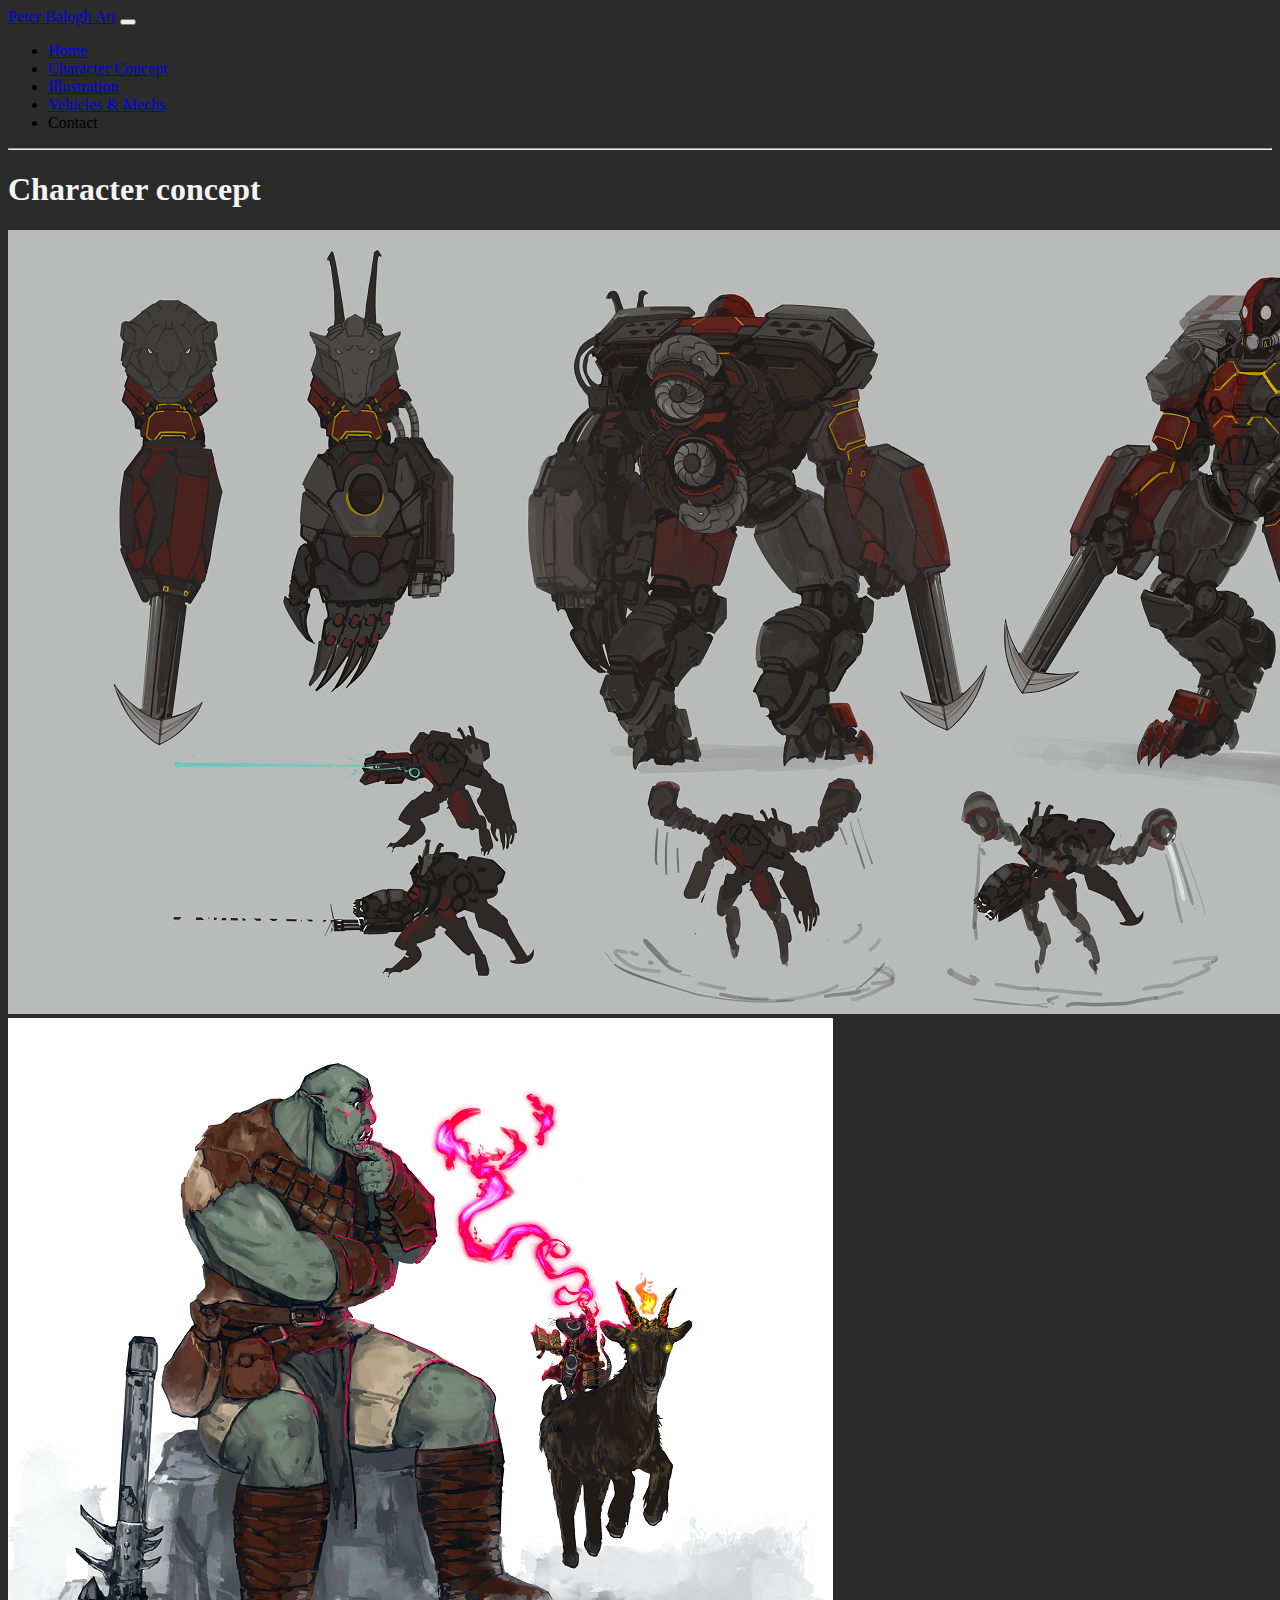
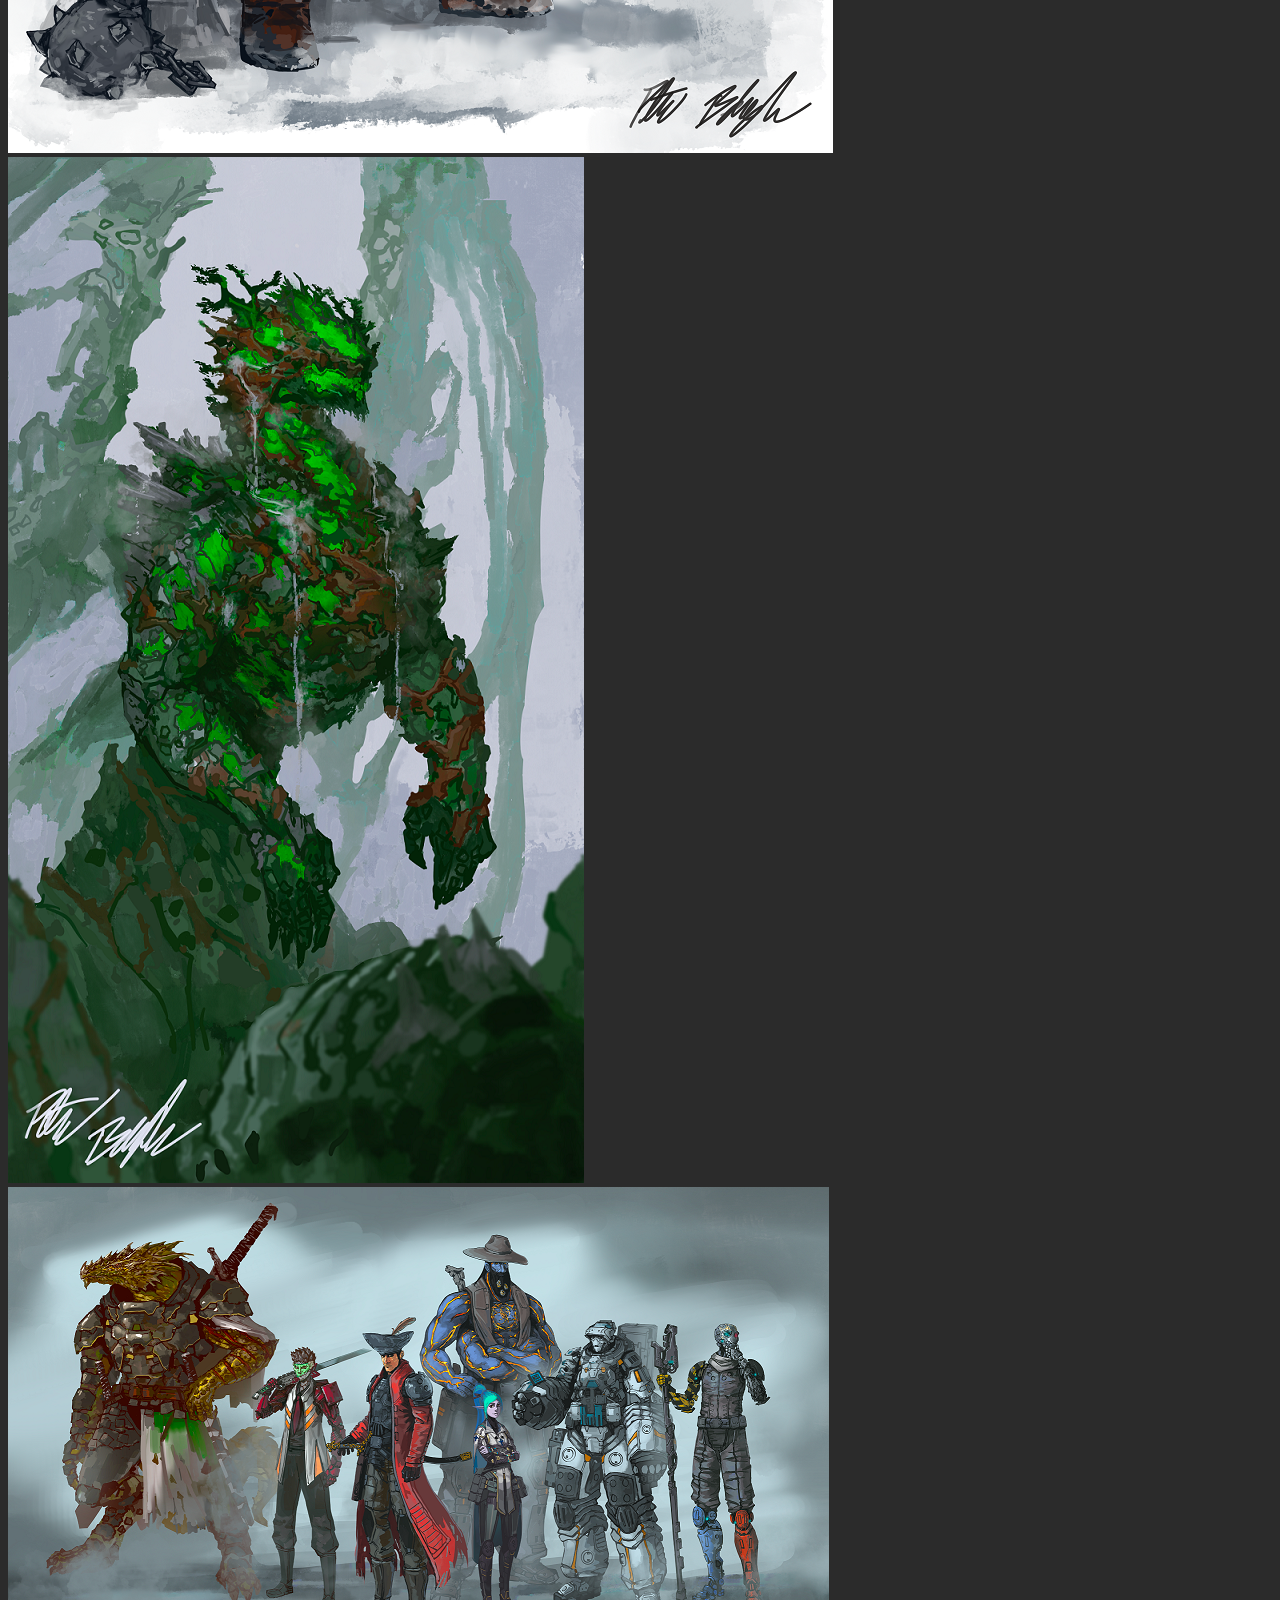
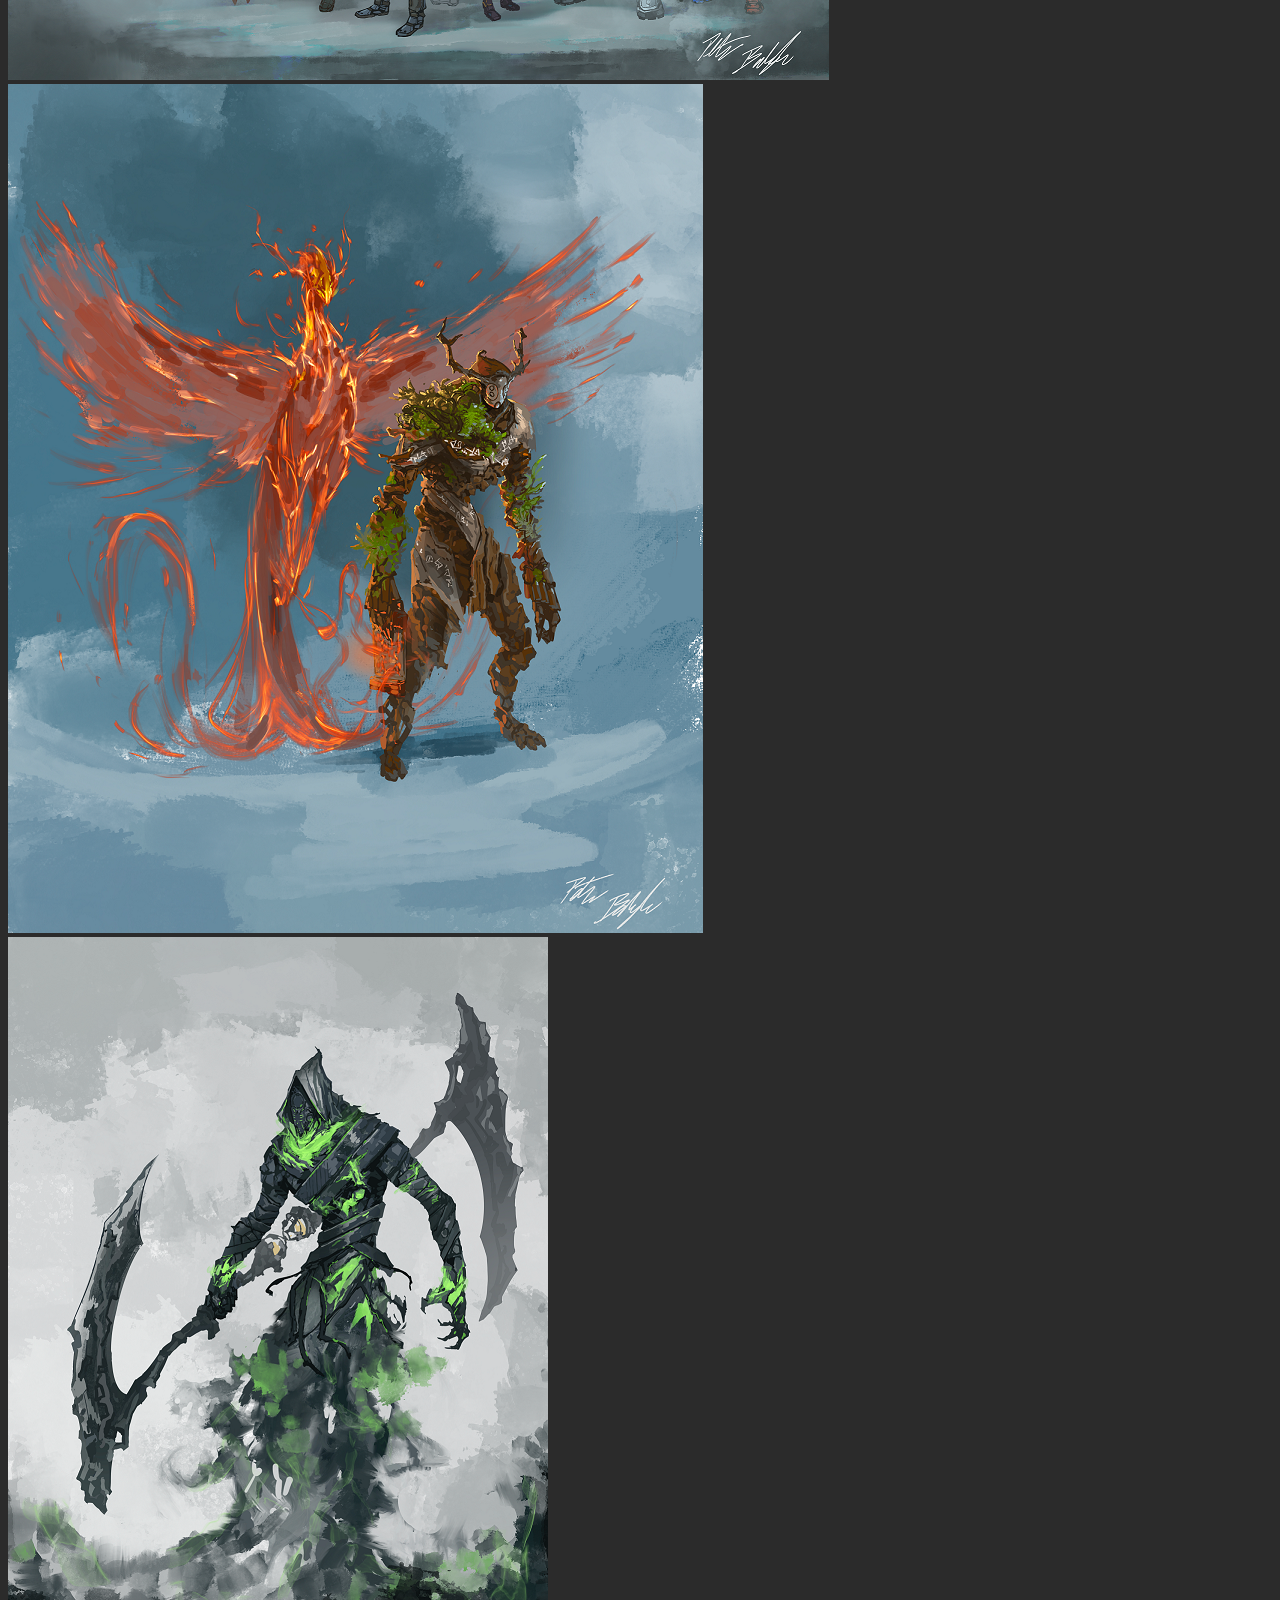
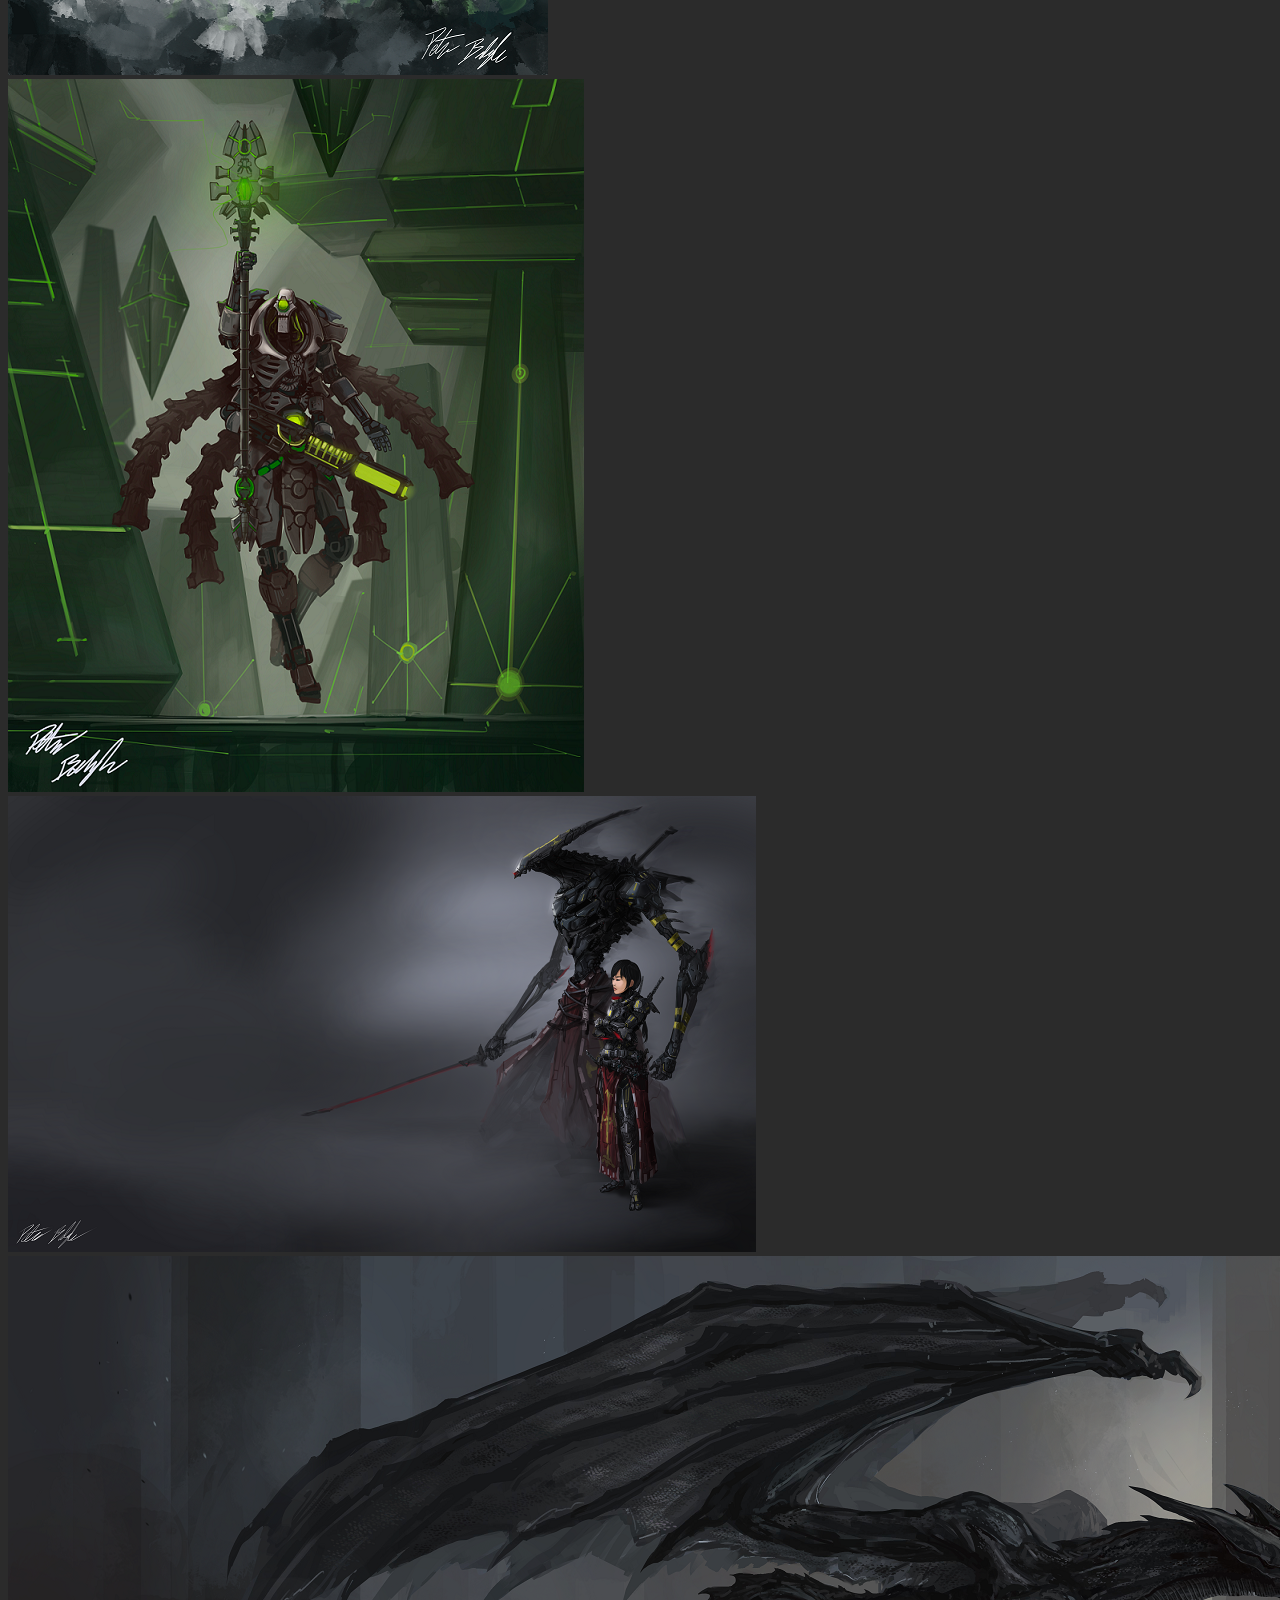
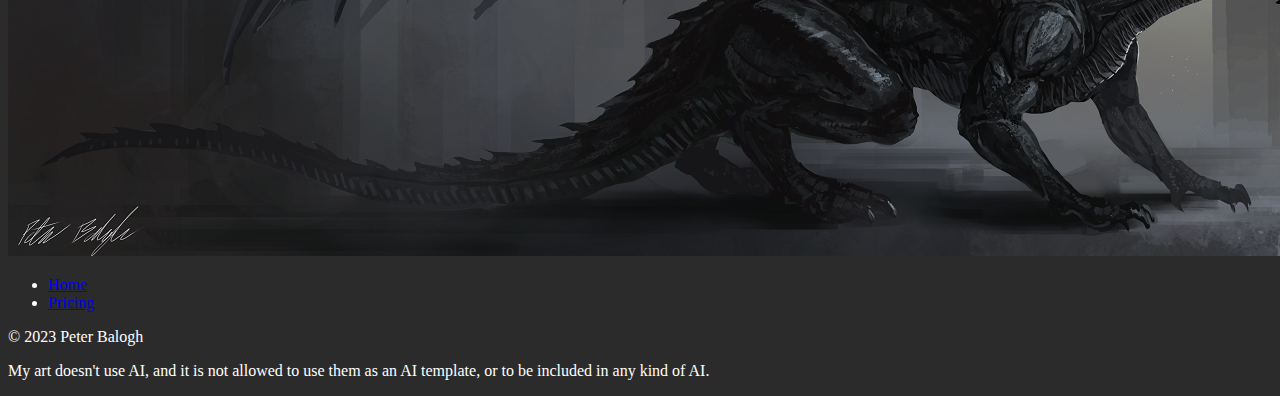
==== character-concept-gallery.html @ 2421f550 "Implemented lightbox gallery" ====
<!DOCTYPE html>
<html lang="en">
<head>
    <meta charset="UTF-8">
    <meta name="viewport" content="width=device-width, initial-scale=1.0">
    <script src="https://cdn.jsdelivr.net/npm/bootstrap@5.3.2/dist/js/bootstrap.bundle.min.js" integrity="sha384-C6RzsynM9kWDrMNeT87bh95OGNyZPhcTNXj1NW7RuBCsyN/o0jlpcV8Qyq46cDfL" crossorigin="anonymous"></script>
    <link href="https://cdn.jsdelivr.net/npm/bootstrap@5.3.2/dist/css/bootstrap.min.css" rel="stylesheet" integrity="sha384-T3c6CoIi6uLrA9TneNEoa7RxnatzjcDSCmG1MXxSR1GAsXEV/Dwwykc2MPK8M2HN" crossorigin="anonymous">
    <link rel="stylesheet" href="style.css">
    <link rel="stylesheet" href="./css/lightbox.min.css">

    <script defer src="delay.js"></script>
    <script type="text/javascript" src="./lightbox-plus-jquery.min.js"></script>

    <title>Peter Balogh Art</title>
</head>
<body>
  <div class="container">

    <section id="navbar">
        <nav class="navbar navbar-expand-xxl navbar-dark" aria-label="Seventh navbar example">
            <div class="container-fluid">
              <a class="navbar-brand" href="index.html">Peter Balogh Art</a>
              <button class="navbar-toggler" type="button" data-bs-toggle="collapse" data-bs-target="#navbarsExampleXxl" aria-controls="navbarsExampleXxl" aria-expanded="false" aria-label="Toggle navigation">
                <span class="navbar-toggler-icon"></span>
              </button>
        
              <div class="collapse navbar-collapse" id="navbarsExampleXxl">
                <ul class="navbar-nav me-auto mb-2 mb-xl-0">
                  <li class="nav-item">
                    <a class="nav-link active" aria-current="page" href="index.html">Home</a>
                  </li>
                  <li class="nav-item">
                    <a class="nav-link" href="character-concept-gallery.html">Character Concept</a>
                  </li>
                  <li class="nav-item">
                    <a class="nav-link" href="illustration-gallery.html">Illustration</a>
                  </li>
                  <li class="nav-item">
                    <a class="nav-link" href="vehicles-and-mechs-gallery.html">Vehicles & Mechs</a>
                  </li>
                  <li class="nav-item">
                    <a class="nav-link" aria-disabled="true">Contact</a>
                  </li>
                </ul>
              </div>
            </div>
          </nav>
    </section>

    <hr>

    <h1 style="color: whitesmoke;">Character concept</h1>

    <div class="gallery">

      <div class="responsive">
        <div class="gallery">
          <a href="./images/Chimera_Armor_Concept.png" data-lightbox="mygallery">
            <img src="./images/Chimera_Armor_Concept-small.png" alt="Chimera Armor Concept">
          </a>
        </div>
      </div>

      <div class="responsive">
        <div class="gallery">
          <a href="./images/Untitled_Artwork (1).png" data-lightbox="mygallery">
            <img src="./images/Untitled_Artwork (1)-small.png" alt="Chimera Armor Concept">
          </a>
        </div>
      </div>

      <div class="responsive">
        <div class="gallery">
          <a href="./images/VotV_-_Adareth_Dragon.png" data-lightbox="mygallery">
            <img src="./images/VotV_-_Adareth_Dragon-small.png" alt="Chimera Armor Concept">
          </a>
        </div>
      </div>

      <div class="responsive">
        <div class="gallery">
          <a href="./images/VotV_-_Characters.png" data-lightbox="mygallery">
            <img src="./images/VotV_-_Characters-small.png" alt="Chimera Armor Concept">
          </a>
        </div>
      </div>

      <div class="responsive">
        <div class="gallery">
          <a href="./images/VotV_-_Contractor_Spec.png" data-lightbox="mygallery">
            <img src="./images/VotV_-_Contractor_Spec-small.png" alt="Chimera Armor Concept">
          </a>
        </div>
      </div>

      <div class="responsive">
        <div class="gallery">
          <a href="./images/VotV-_Death.png" data-lightbox="mygallery">
            <img src="./images/VotV-_Death-small.png" alt="Chimera Armor Concept">
          </a>
        </div>
      </div>

      <div class="responsive">
        <div class="gallery">
          <a href="./images/Untitled_Artwork.png" data-lightbox="mygallery">
            <img src="./images/Untitled_Artwork-small.png" alt="Chimera Armor Concept">
          </a>
        </div>
      </div>
      <div class="responsive">
        <div class="gallery">
          <a href="./images/Squad - Assassin  copy.png" data-lightbox="mygallery">
            <img src="./images/Squad - Assassin  copy-small.png" alt="Chimera Armor Concept">
          </a>
        </div>
      </div>

      <div class="responsive">
        <div class="gallery">
          <a href="./images/Tempest Concept copy.png" data-lightbox="mygallery">
            <img src="./images/Tempest Concept copy-small.png" alt="Chimera Armor Concept">
          </a>
        </div>
      </div>


    </div>
  </div>
    


</div>
<footer>
    <div class="container">
        <footer class="py-3 my-4">
          <ul class="nav justify-content-center border-bottom pb-3 mb-3">
            <li class="nav-item"><a href="#" class="nav-link px-2">Home</a></li>
            <li class="nav-item"><a href="#" class="nav-link px-2">Pricing</a></li>
          </ul>
          <p class="text-center">© 2023 Peter Balogh</p>
          <p class="small text-center" >My art doesn't use AI, and it is not allowed to use them as an AI template, or to be included in any kind of AI.</p>
        </footer>
      </div>
</footer>
</div>
</div>
</body>
</html>
---- style.css ----
body{
    background-color: #2B2B2B;
}
#description{
    color: white;
}
footer{
    color: white;
}
footer>a{
    color: aliceblue;
}
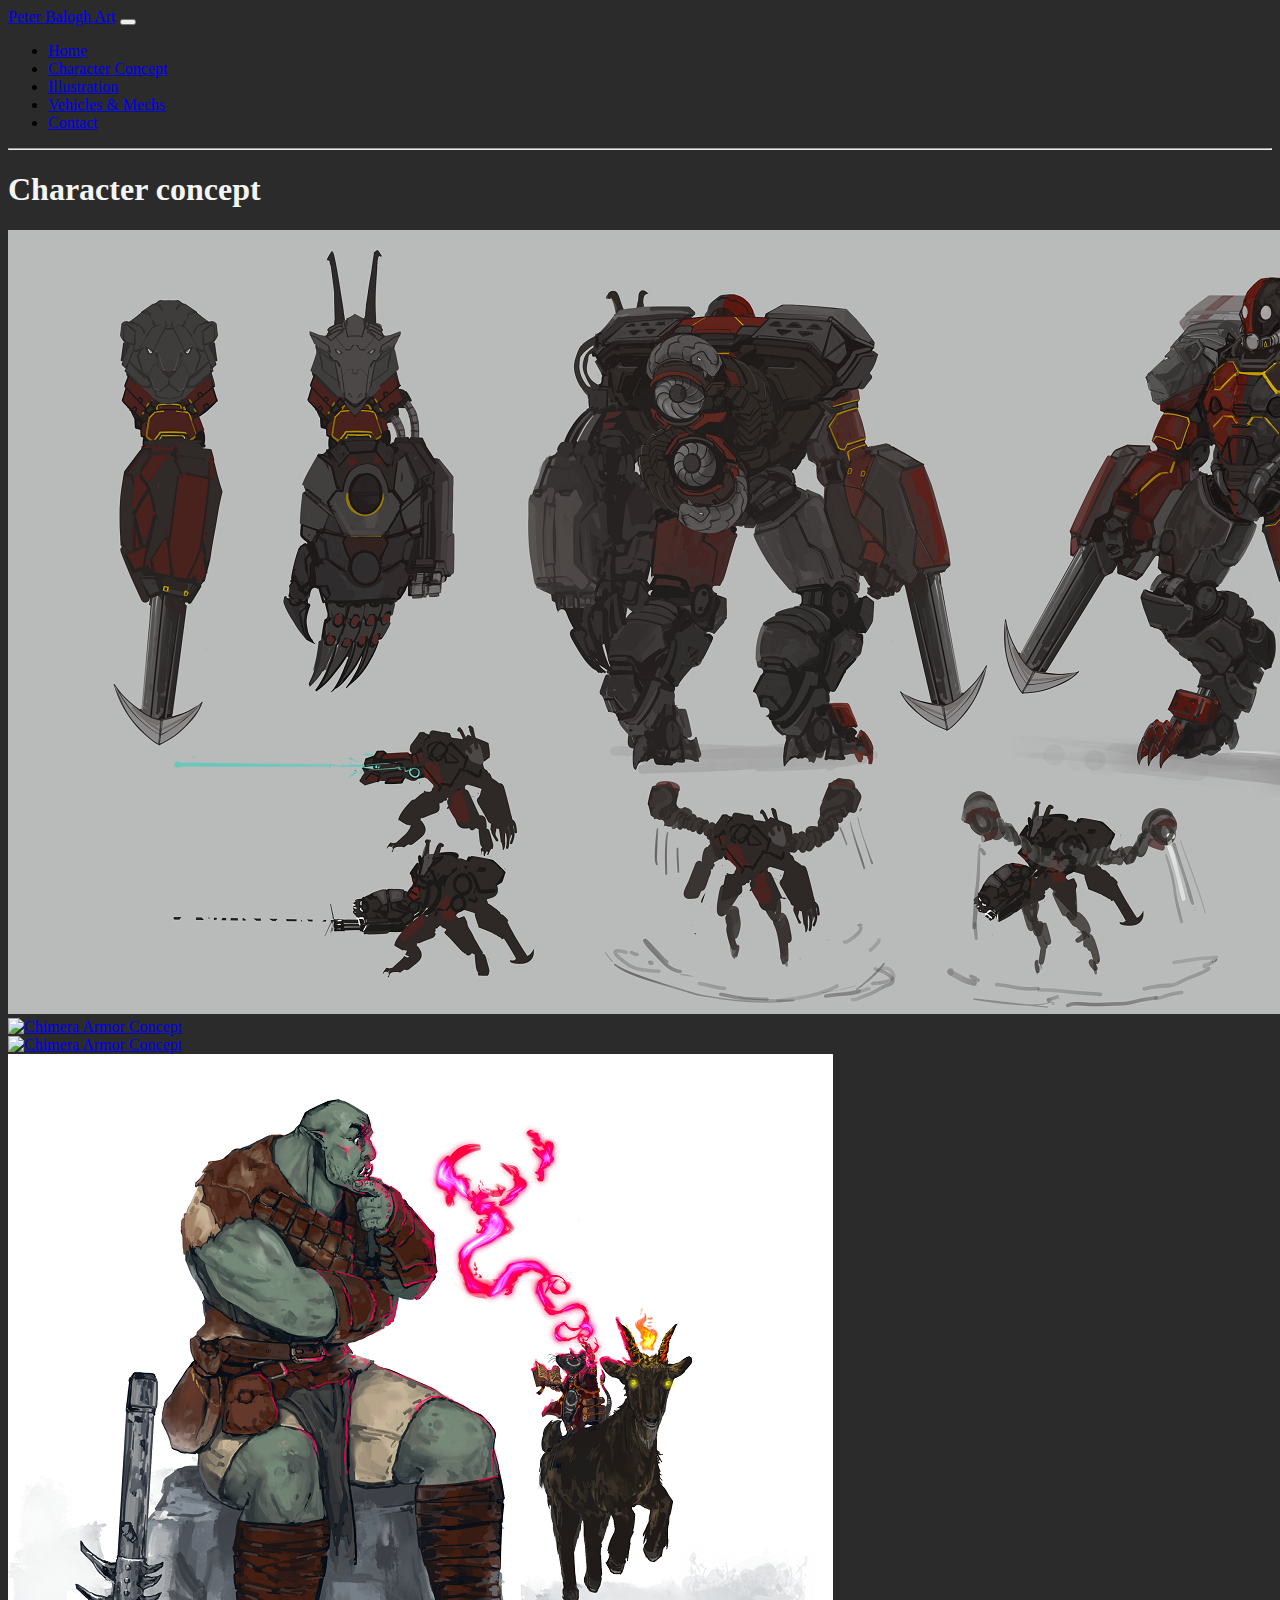
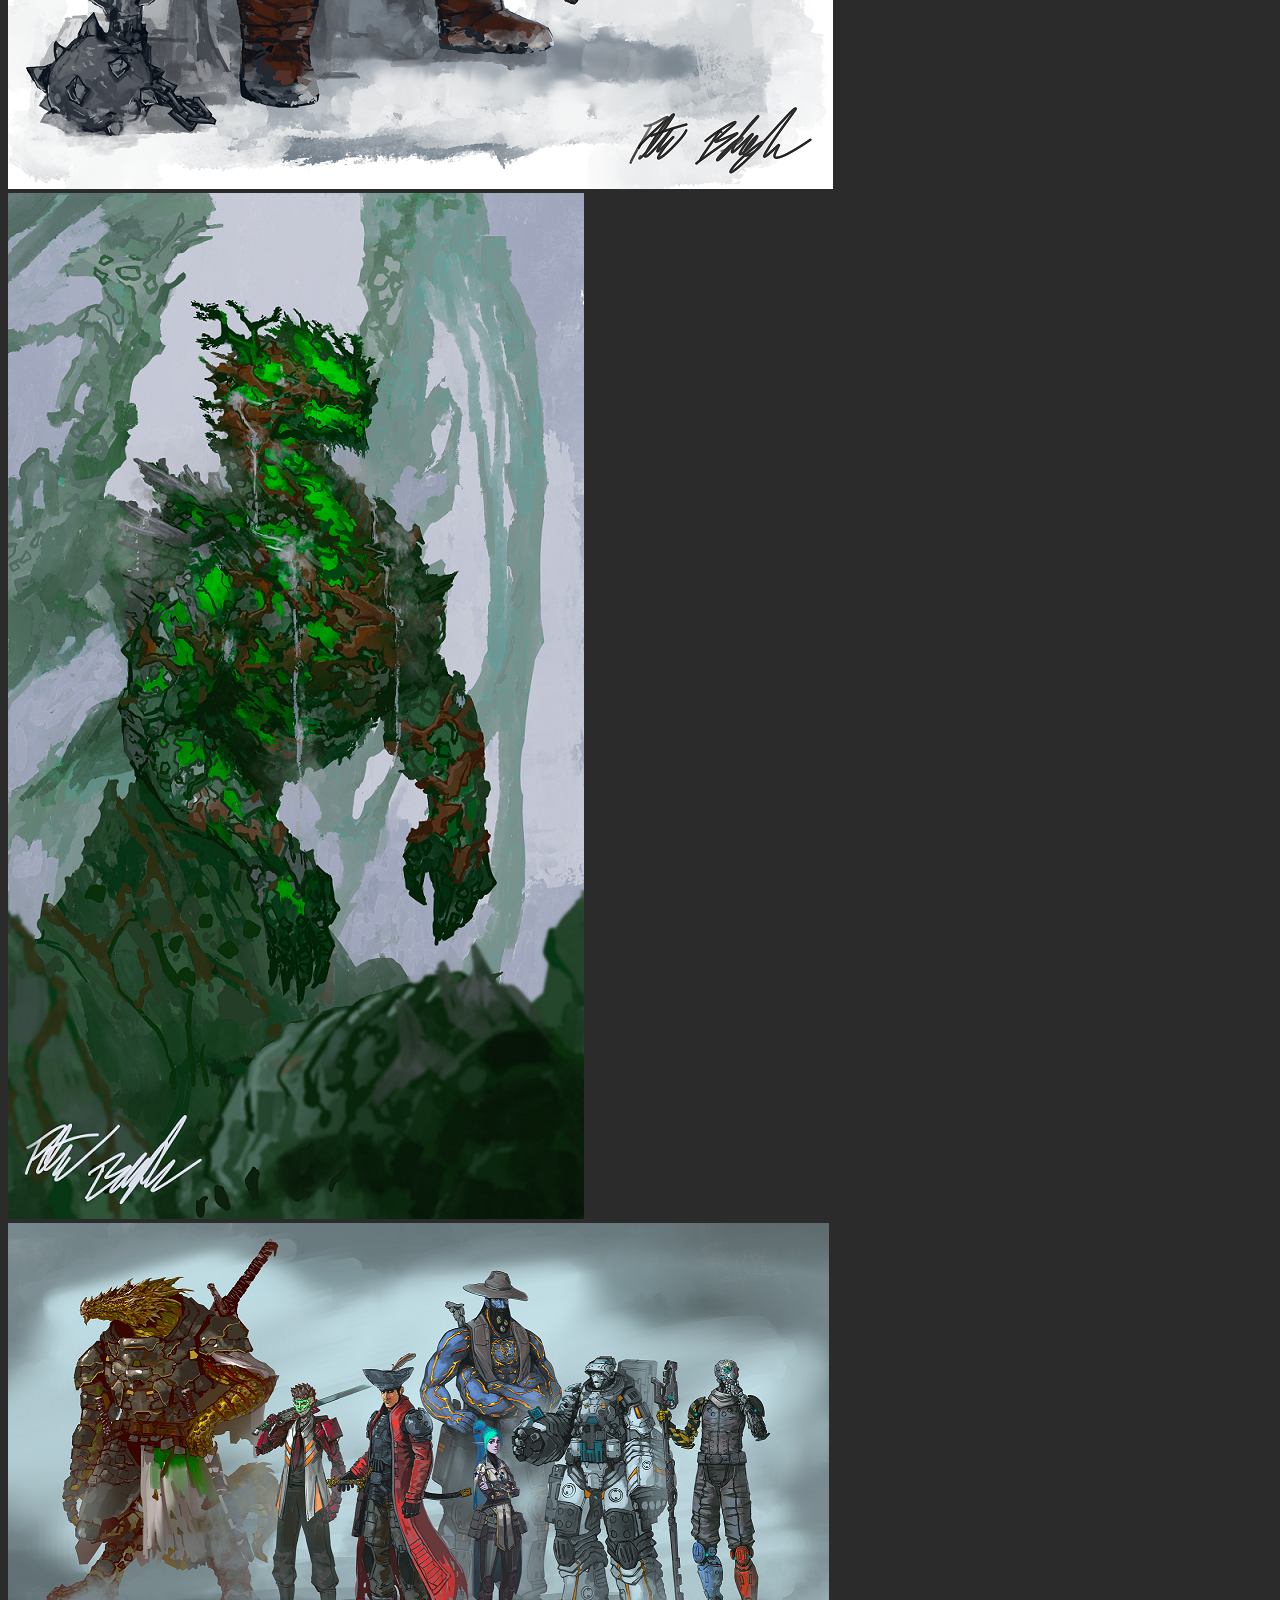
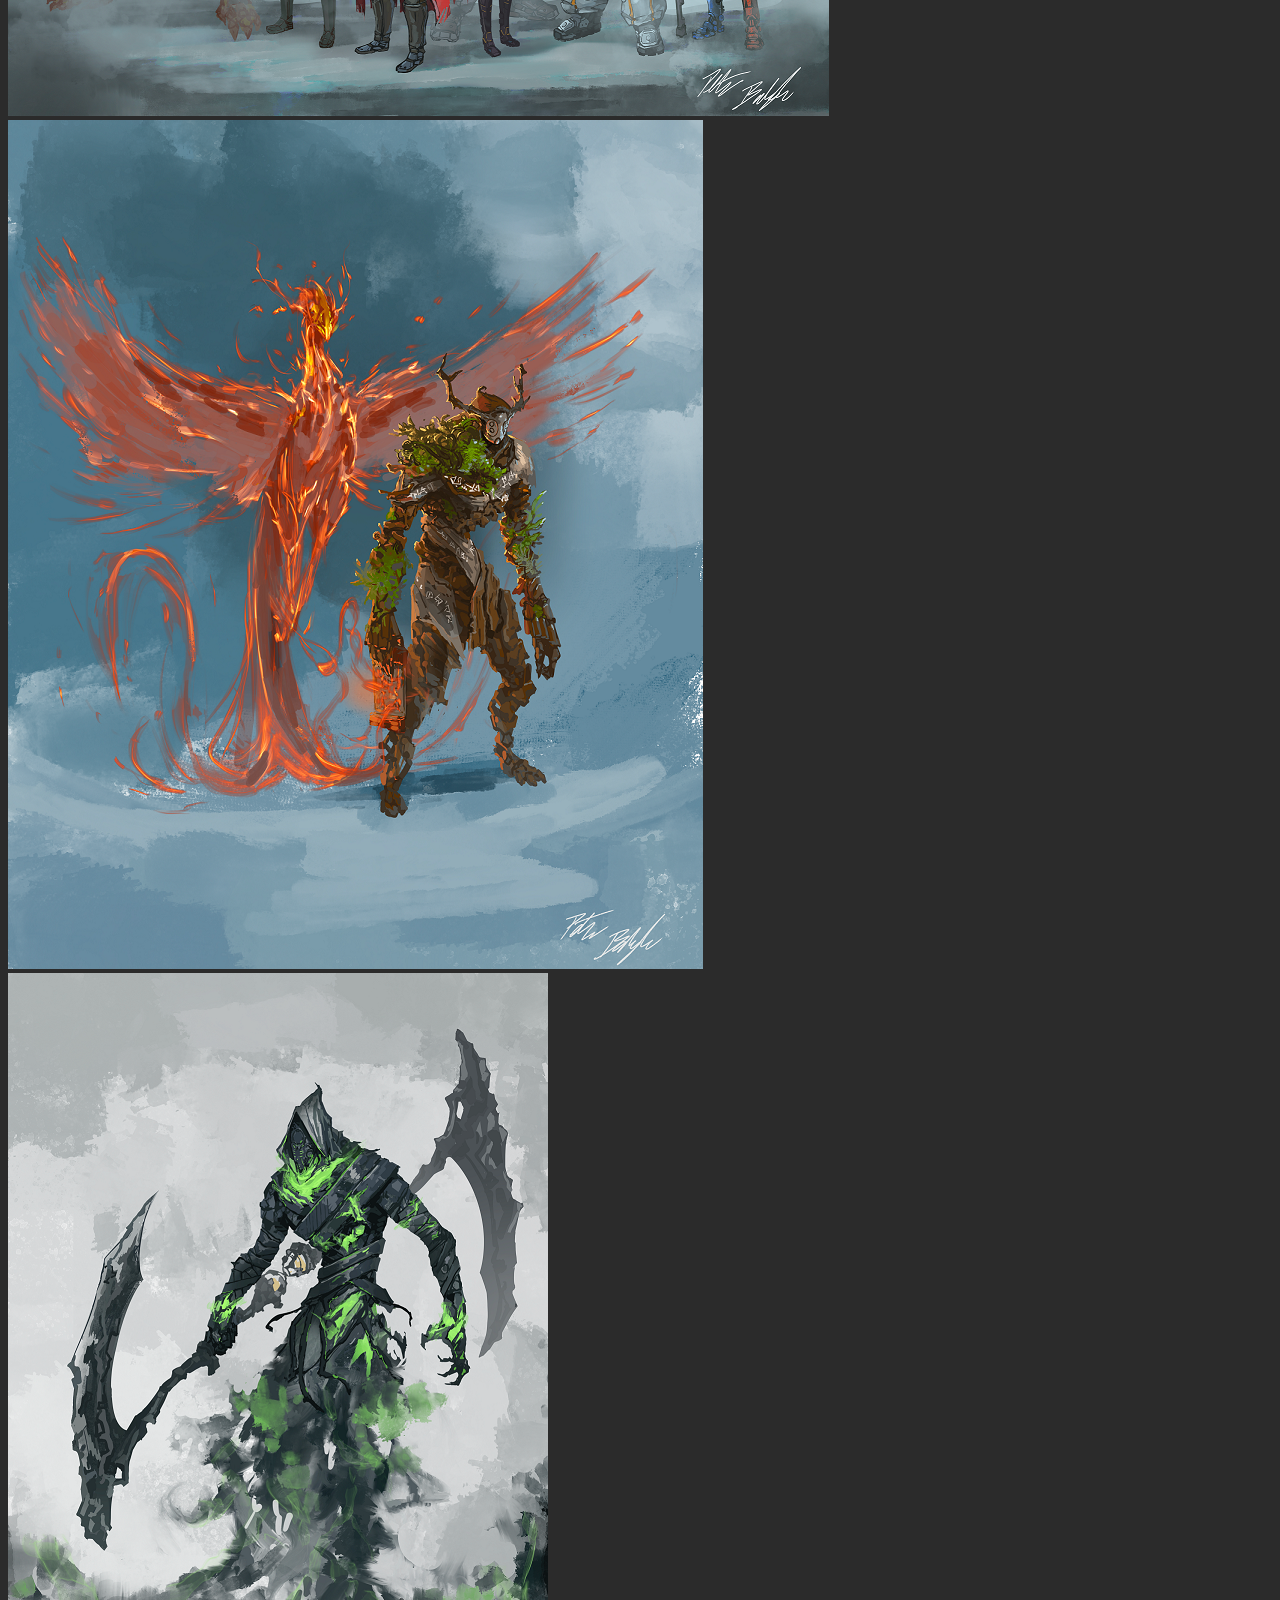
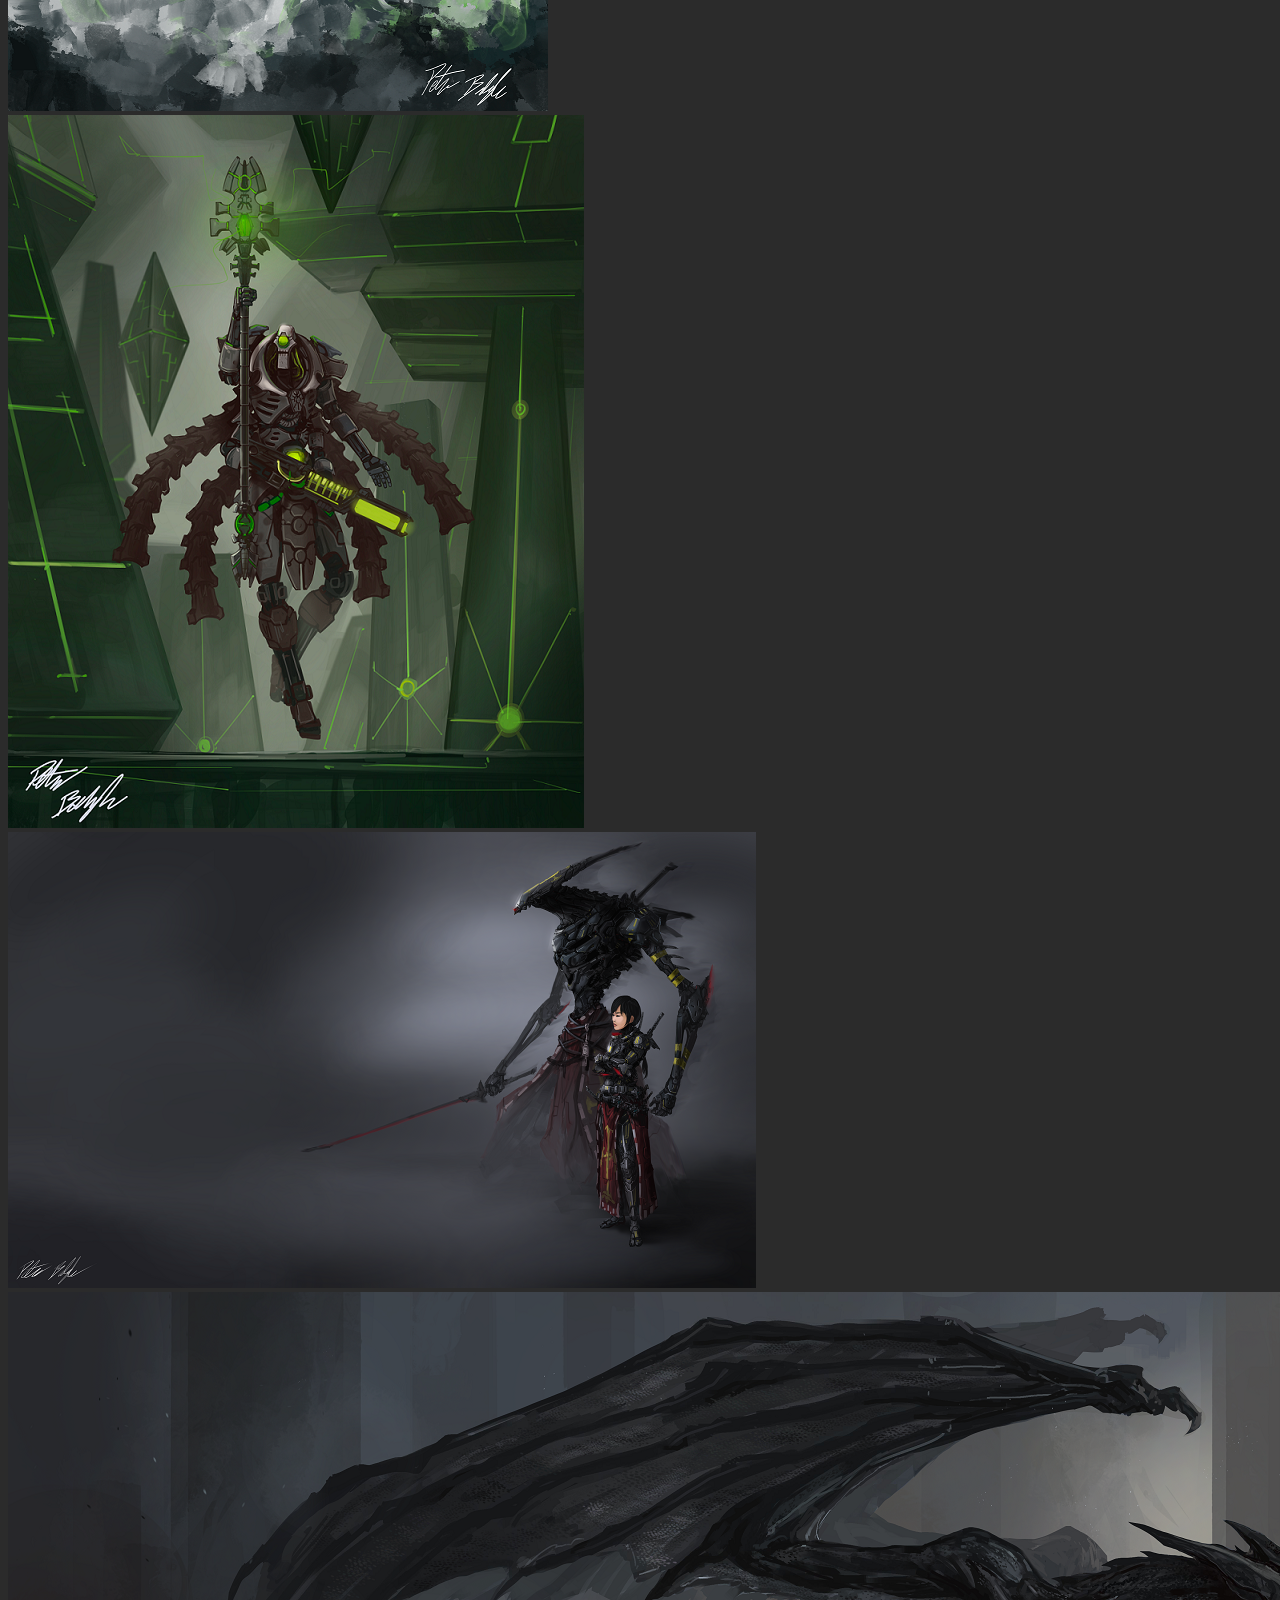
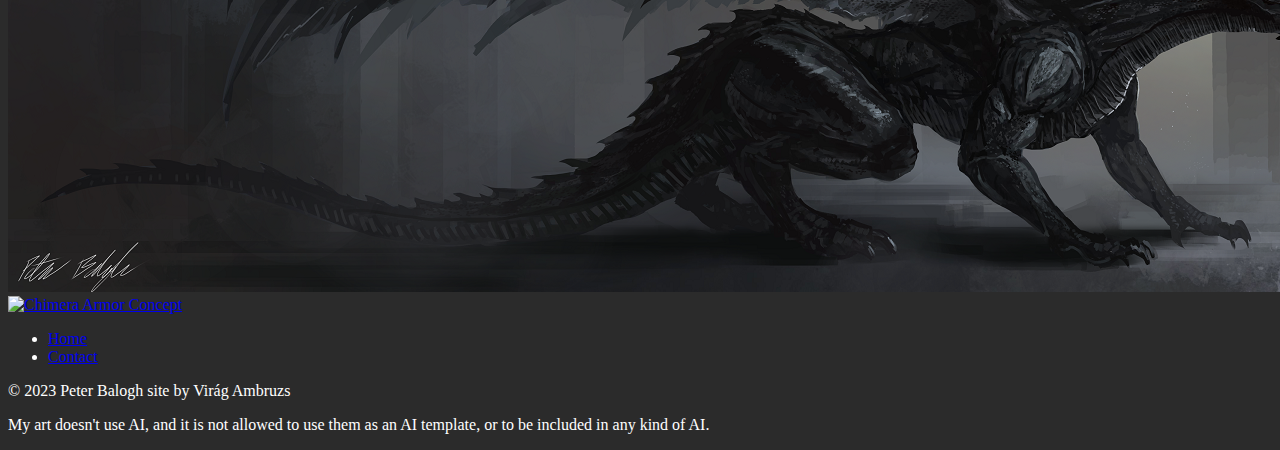
==== commit 1cac08c6: "Add files via upload" ====
--- a/character-concept-gallery.html
+++ b/character-concept-gallery.html
@@ -17,35 +17,35 @@
   <div class="container">
 
     <section id="navbar">
-        <nav class="navbar navbar-expand-xxl navbar-dark" aria-label="Seventh navbar example">
-            <div class="container-fluid">
-              <a class="navbar-brand" href="index.html">Peter Balogh Art</a>
-              <button class="navbar-toggler" type="button" data-bs-toggle="collapse" data-bs-target="#navbarsExampleXxl" aria-controls="navbarsExampleXxl" aria-expanded="false" aria-label="Toggle navigation">
-                <span class="navbar-toggler-icon"></span>
-              </button>
-        
-              <div class="collapse navbar-collapse" id="navbarsExampleXxl">
-                <ul class="navbar-nav me-auto mb-2 mb-xl-0">
-                  <li class="nav-item">
-                    <a class="nav-link active" aria-current="page" href="index.html">Home</a>
-                  </li>
-                  <li class="nav-item">
-                    <a class="nav-link" href="character-concept-gallery.html">Character Concept</a>
-                  </li>
-                  <li class="nav-item">
-                    <a class="nav-link" href="illustration-gallery.html">Illustration</a>
-                  </li>
-                  <li class="nav-item">
-                    <a class="nav-link" href="vehicles-and-mechs-gallery.html">Vehicles & Mechs</a>
-                  </li>
-                  <li class="nav-item">
-                    <a class="nav-link" aria-disabled="true">Contact</a>
-                  </li>
-                </ul>
-              </div>
+      <nav class="navbar navbar-expand-xxl navbar-dark" aria-label="Seventh navbar example">
+          <div class="container-fluid">
+            <a class="navbar-brand" href="index.html">Peter Balogh Art</a>
+            <button class="navbar-toggler" type="button" data-bs-toggle="collapse" data-bs-target="#navbarsExampleXxl" aria-controls="navbarsExampleXxl" aria-expanded="false" aria-label="Toggle navigation">
+              <span class="navbar-toggler-icon"></span>
+            </button>
+      
+            <div class="collapse navbar-collapse" id="navbarsExampleXxl">
+              <ul class="navbar-nav me-auto mb-2 mb-xl-0">
+                <li class="nav-item">
+                  <a class="nav-link active" aria-current="page" href="index.html">Home</a>
+                </li>
+                <li class="nav-item">
+                  <a class="nav-link" href="character-concept-gallery.html">Character Concept</a>
+                </li>
+                <li class="nav-item">
+                  <a class="nav-link" href="illustration-gallery.html">Illustration</a>
+                </li>
+                <li class="nav-item">
+                  <a class="nav-link" href="vehicles-and-mechs-gallery.html">Vehicles & Mechs</a>
+                </li>
+                <li class="nav-item">
+                  <a class="nav-link" href="contact.html" aria-disabled="true">Contact</a>
+                </li>
+              </ul>
             </div>
-          </nav>
-    </section>
+          </div>
+        </nav>
+  </section>
 
     <hr>
 
@@ -57,6 +57,22 @@
         <div class="gallery">
           <a href="./images/Chimera_Armor_Concept.png" data-lightbox="mygallery">
             <img src="./images/Chimera_Armor_Concept-small.png" alt="Chimera Armor Concept">
+          </a>
+        </div>
+      </div>
+
+      <div class="responsive">
+        <div class="gallery">
+          <a href="./images/peter-balogh-lucetta-concept-3-2-1-copy.jpg" data-lightbox="mygallery">
+            <img src="./images/peter-balogh-lucetta-concept-3-2-1-copysmall.jpg" alt="Chimera Armor Concept">
+          </a>
+        </div>
+      </div>
+
+      <div class="responsive">
+        <div class="gallery">
+          <a href="./images/peter-balogh-lucetta-weapons.jpg" data-lightbox="mygallery">
+            <img src="./images/peter-balogh-lucetta-weapons-small.jpg" alt="Chimera Armor Concept">
           </a>
         </div>
       </div>
@@ -124,6 +140,13 @@
         </div>
       </div>
 
+      <div class="responsive">
+        <div class="gallery">
+          <a href="./images/peter-balogh-squad-captain-allister.jpg" data-lightbox="mygallery">
+            <img src="./images/peter-balogh-squad-captain-allister-small.jpg" alt="Chimera Armor Concept">
+          </a>
+        </div>
+      </div>
 
     </div>
   </div>
@@ -135,10 +158,10 @@
     <div class="container">
         <footer class="py-3 my-4">
           <ul class="nav justify-content-center border-bottom pb-3 mb-3">
-            <li class="nav-item"><a href="#" class="nav-link px-2">Home</a></li>
-            <li class="nav-item"><a href="#" class="nav-link px-2">Pricing</a></li>
+            <li class="nav-item"><a href="index.html" class="nav-link px-2">Home</a></li>
+            <li class="nav-item"><a href="contact.html" class="nav-link px-2">Contact</a></li>
           </ul>
-          <p class="text-center">© 2023 Peter Balogh</p>
+          <p class="text-center">© 2023 Peter Balogh site by Virág Ambruzs</p>
           <p class="small text-center" >My art doesn't use AI, and it is not allowed to use them as an AI template, or to be included in any kind of AI.</p>
         </footer>
       </div>
